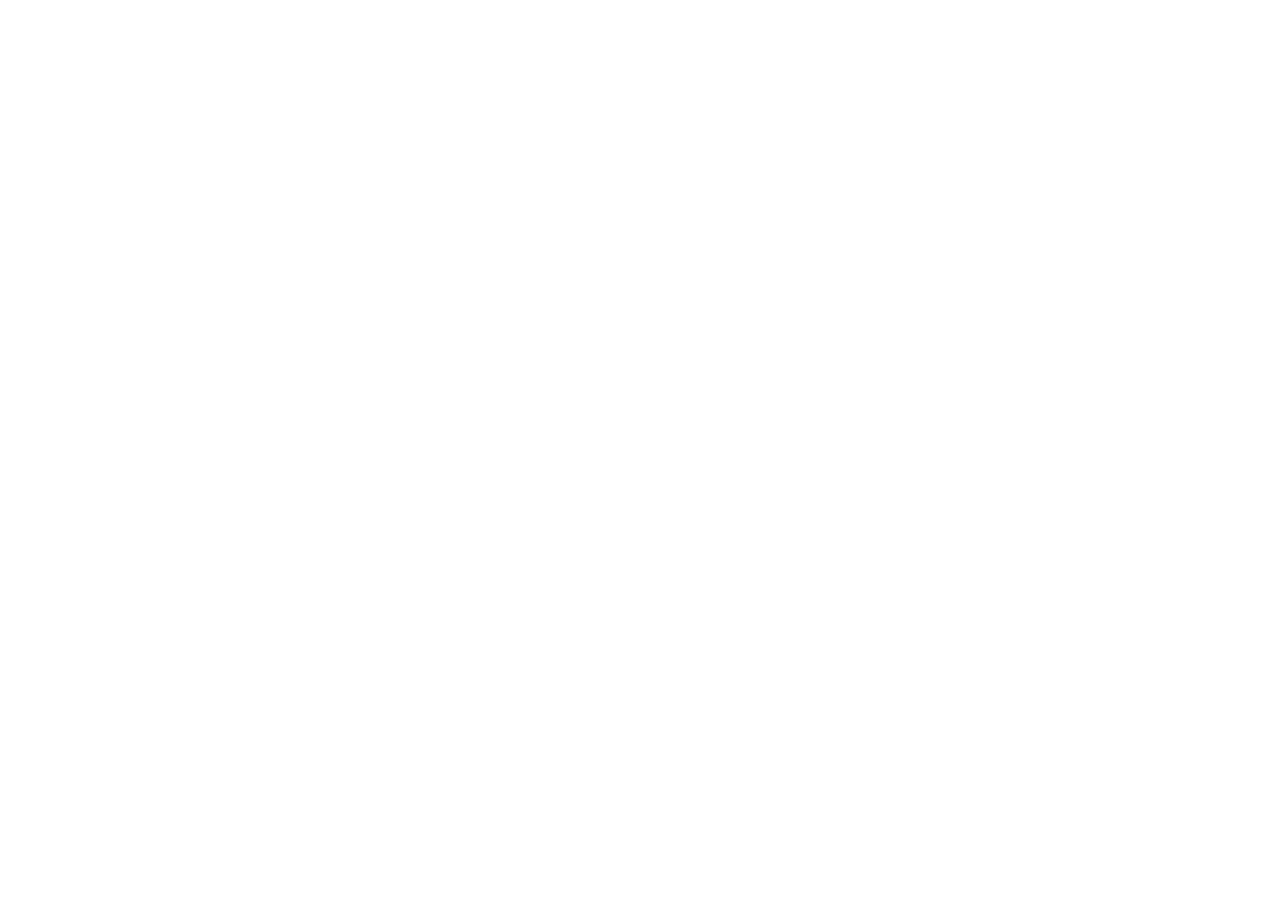
==== about-me.html @ 8e4bbf4a "links to the about-me html file" ====
<!DOCTYPE html>
<html lang="en">
  <head>
    <meta charset="UTF-8" />
    <meta http-equiv="X-UA-Compatible" content="IE=edge" />
    <meta name="viewport" content="width=device-width, initial-scale=1.0" />
    <title>SheCodes-2</title>
    <link rel="stylesheet" href="src/styles.css" />
  </head>
  <body></body>
</html>
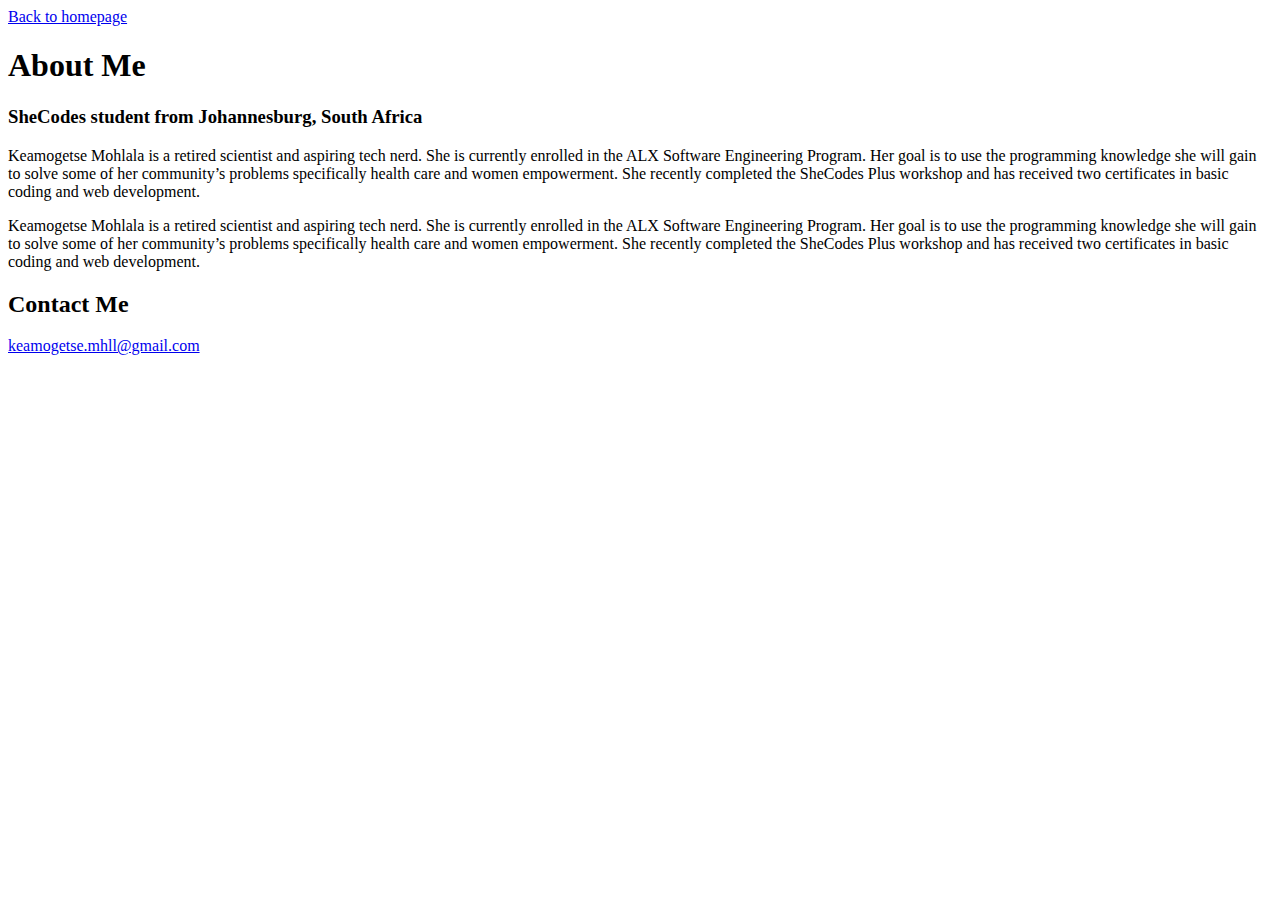
==== commit c4a3e8d1: "anchor link for contact me" ====
--- a/about-me.html
+++ b/about-me.html
@@ -7,5 +7,27 @@
     <title>SheCodes-2</title>
     <link rel="stylesheet" href="src/styles.css" />
   </head>
-  <body></body>
+  <body>
+    <a href="index.html"> Back to homepage </a>
+    <h1>About Me</h1>
+    <h3>SheCodes student from Johannesburg, South Africa</h3>
+    <p>
+      Keamogetse Mohlala is a retired scientist and aspiring tech nerd. She is
+      currently enrolled in the ALX Software Engineering Program. Her goal is to
+      use the programming knowledge she will gain to solve some of her
+      community’s problems specifically health care and women empowerment. She
+      recently completed the SheCodes Plus workshop and has received two
+      certificates in basic coding and web development.
+    </p>
+    <p>
+      Keamogetse Mohlala is a retired scientist and aspiring tech nerd. She is
+      currently enrolled in the ALX Software Engineering Program. Her goal is to
+      use the programming knowledge she will gain to solve some of her
+      community’s problems specifically health care and women empowerment. She
+      recently completed the SheCodes Plus workshop and has received two
+      certificates in basic coding and web development.
+    </p>
+    <h2 id="contact">Contact Me</h2>
+    <a href="mailto:@keamogetse.mhll@gmail.com"> keamogetse.mhll@gmail.com </a>
+  </body>
 </html>
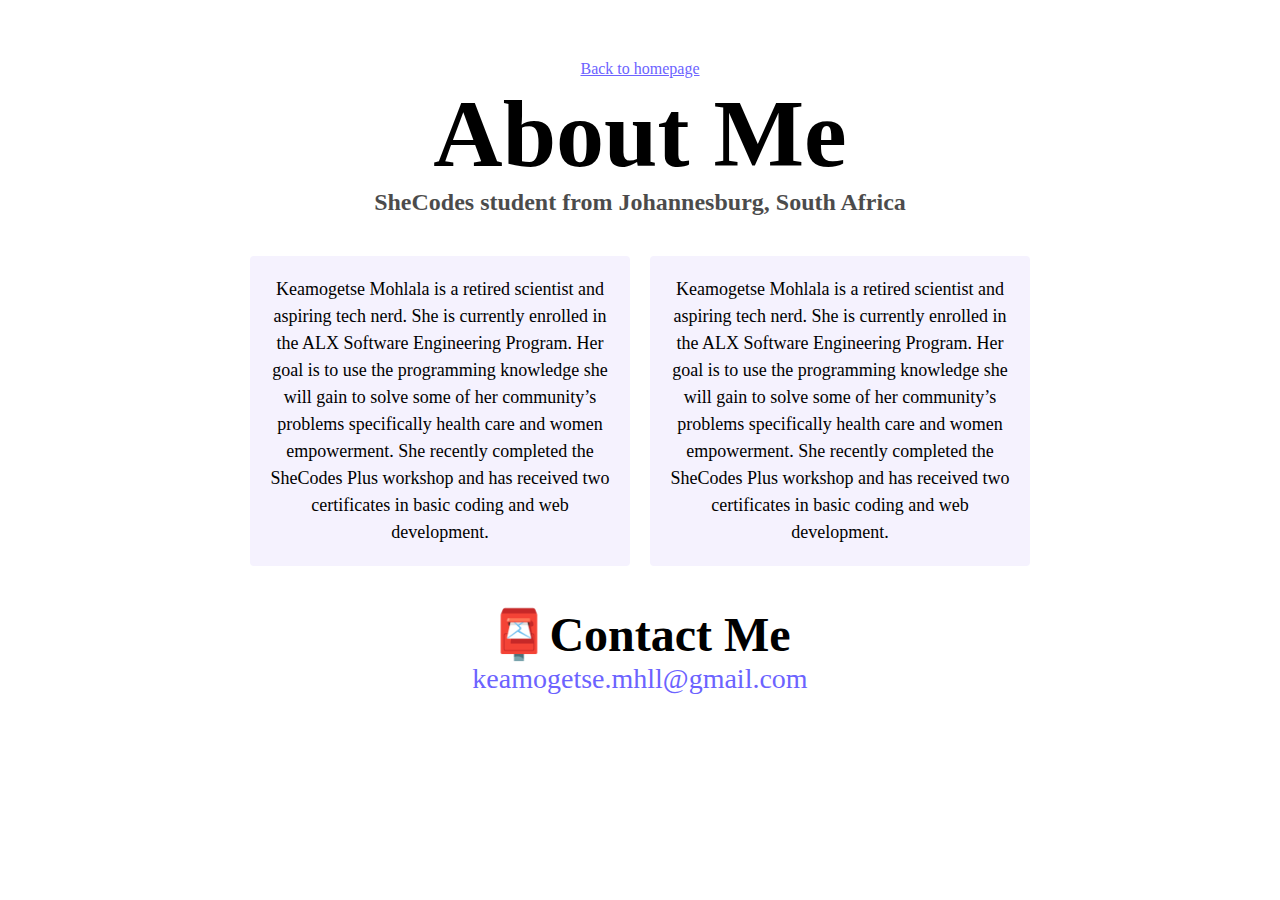
==== commit 0b1a83d8: "styling email link and about me paragraphs" ====
--- a/about-me.html
+++ b/about-me.html
@@ -8,26 +8,32 @@
     <link rel="stylesheet" href="src/styles.css" />
   </head>
   <body>
-    <a href="index.html"> Back to homepage </a>
+    <a href="index.html" class="homepage-link"> Back to homepage </a>
     <h1>About Me</h1>
     <h3>SheCodes student from Johannesburg, South Africa</h3>
-    <p>
-      Keamogetse Mohlala is a retired scientist and aspiring tech nerd. She is
-      currently enrolled in the ALX Software Engineering Program. Her goal is to
-      use the programming knowledge she will gain to solve some of her
-      community’s problems specifically health care and women empowerment. She
-      recently completed the SheCodes Plus workshop and has received two
-      certificates in basic coding and web development.
-    </p>
-    <p>
-      Keamogetse Mohlala is a retired scientist and aspiring tech nerd. She is
-      currently enrolled in the ALX Software Engineering Program. Her goal is to
-      use the programming knowledge she will gain to solve some of her
-      community’s problems specifically health care and women empowerment. She
-      recently completed the SheCodes Plus workshop and has received two
-      certificates in basic coding and web development.
-    </p>
-    <h2 id="contact">Contact Me</h2>
-    <a href="mailto:@keamogetse.mhll@gmail.com"> keamogetse.mhll@gmail.com </a>
+    <div class="about-paragraphs">
+      <p>
+        Keamogetse Mohlala is a retired scientist and aspiring tech nerd. She is
+        currently enrolled in the ALX Software Engineering Program. Her goal is
+        to use the programming knowledge she will gain to solve some of her
+        community’s problems specifically health care and women empowerment. She
+        recently completed the SheCodes Plus workshop and has received two
+        certificates in basic coding and web development.
+      </p>
+      <p>
+        Keamogetse Mohlala is a retired scientist and aspiring tech nerd. She is
+        currently enrolled in the ALX Software Engineering Program. Her goal is
+        to use the programming knowledge she will gain to solve some of her
+        community’s problems specifically health care and women empowerment. She
+        recently completed the SheCodes Plus workshop and has received two
+        certificates in basic coding and web development.
+      </p>
+    </div>
+    <div id="contact">
+      <h2>📮Contact Me</h2>
+      <a href="mailto:@keamogetse.mhll@gmail.com" class="email-link">
+        keamogetse.mhll@gmail.com
+      </a>
+    </div>
   </body>
 </html>
--- a/src/styles.css
+++ b/src/styles.css
@@ -0,0 +1,74 @@
+body {
+  margin: 60px auto;
+  max-width: 800px;
+}
+h2 {
+  font-size: 48px;
+}
+h1 {
+  font-size: 96px;
+}
+h3 {
+  font-size: 24px;
+  opacity: 0.7;
+}
+h1,
+h2,
+h3 {
+  text-align: center;
+  margin: 0%;
+}
+:root {
+  --primary-color: #6c63ff;
+  --secondary-color: #f5f2fe;
+  --box-shadow: 0 5px 10px rgba(0, 0, 0, 0.3);
+}
+
+.navigation-links a {
+  margin: 20px;
+  border-radius: 4px;
+  padding: 20px 15px;
+  text-decoration: none;
+  text-transform: capitalize;
+}
+.contact-link {
+  background: var(--primary-color);
+  box-shadow: var(--box-shadow);
+  color: white;
+}
+.about-link {
+  color: var(--primary-color);
+  border: 1px solid var(--primary-color);
+}
+.navigation-links {
+  display: flex;
+  justify-content: center;
+  margin-top: 40px;
+}
+.homepage-link {
+  color: var(--primary-color);
+  text-align: center;
+  display: block;
+}
+.about-paragraphs {
+  display: flex;
+  margin: 30px 0;
+}
+.about-paragraphs p {
+  margin: 10px;
+}
+p {
+  background: var(--secondary-color);
+  padding: 20px;
+  border-radius: 4px;
+  font-size: 18px;
+  line-height: 1.5;
+  text-align: center;
+}
+.email-link {
+  display: flex;
+  justify-content: center;
+  color: var(--primary-color);
+  font-size: 28px;
+  text-decoration: none;
+}
